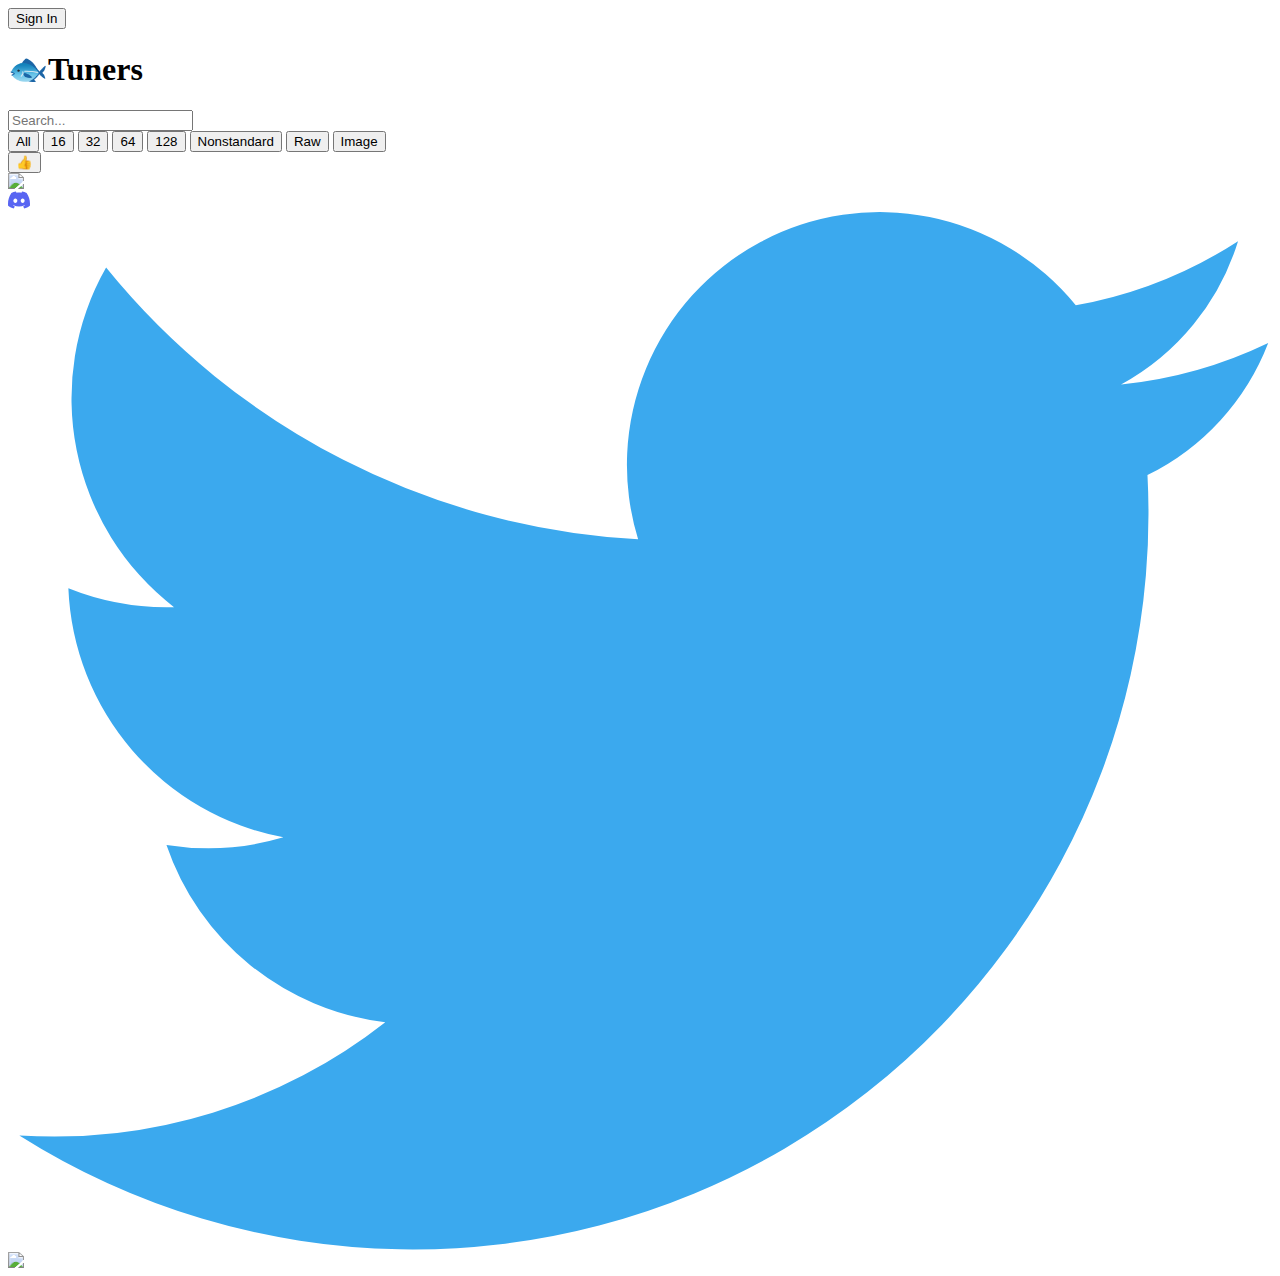
==== views/index.html @ dda7756e "fixed errors with tuner form url posting" ====
<html>

<head>
  <link rel="preconnect" href="https://fonts.googleapis.com">
  <link rel="preconnect" href="https://fonts.gstatic.com" crossorigin>
  <link href="https://fonts.googleapis.com/css2?family=Montserrat:ital,wght@0,400;0,600;1,100&display=swap"
    rel="stylesheet">
  <script src="https://unpkg.com/htmx.org@1.9.7"></script>
  <link rel="stylesheet" href="/main.css" />

</head>

<body>
  <script async crossorigin="anonymous"
    data-clerk-publishable-key="pk_test_ZXhhY3QtaW5zZWN0LTAuY2xlcmsuYWNjb3VudHMuZGV2JA" onload="window.Clerk.load()"
    src="https://exact-insect-0.clerk.accounts.dev/npm/@clerk/clerk-js@4/dist/clerk.browser.js" type="text/javascript">
    </script>

  <div class="app">

    <div class="header-row">
      <div class="top-nav">
        <button id="add-button" style="display: none" class="btn primary" hx-get="/tuners/form/" hx-target="#main-view">Add</button>
        <div id="auth-links">

          <button id="sign-in-button" class="btn primary" onclick="Clerk.openSignIn()">Sign In</button>
        </div>
        <div id="user-button"></div>

      </div>
    </div>
    <div class="header">

      <h1><span>🐟Tuners</span></h1>
      <div class="search-section" hx-search-filter>
        <input type="search" id="search-input" placeholder="Search..." name="key" hx-trigger="keyup changed delay:500ms"
          hx-target="#main-view">

        <div class="pills">
          <button class="pill" id="show-all" hx-target="#main-view">All</button>
          <button class="pill" hx-vals='{"size": "16"}' hx-target="#main-view">16</button>
          <button class="pill" hx-vals='{"size": "32"}' hx-target="#main-view">32</button>
          <button class="pill" hx-vals='{"size": "64"}' hx-target="#main-view">64</button>
          <button class="pill" hx-vals='{"size": "128"}' hx-target="#main-view">128</button>
          <button class="pill" hx-vals='{"size": "nonstandard"}' hx-target="#main-view">Nonstandard</button>
          <button class="pill" hx-vals='{"raw": "true"}' hx-target="#main-view">Raw</button>
          <button class="pill" hx-vals='{"imgprompt": "true"}' hx-target="#main-view">Image</button>          
          <button class="pill" id="liked-by-me" hx-vals='{"likedbyme": "true"}' style="display: block" hx-target="#main-view">👍</button>
          
        </div>
      </div>

    </div>
    <div class="content">
      <aside>
        <img src="fish.png" />
      </aside>

      <main>

        <div hx-get="/tuners" hx-trigger="load" hx-target="#main-view"
          hx-on:htmx:timeout="alert('Failed to fetch tuners')">
          <div id="main-view"></div>
        </div>
      </main>
    </div>
  </div>


  <script>
    const publishableKey = "pk_test_aGFuZHktbWFydGVuLTM4LmNsZXJrLmFjY291bnRzLmRldiQ";
    const frontendApi = 'https://exact-insect-0.clerk.accounts.dev';
    const version = '4.65.0';

    const startClerk = async () => {
      const Clerk = window.Clerk;

      try {

        await Clerk.load();
  
        const userButton = document.getElementById("user-button");
        const authLinks = document.getElementById("auth-links");
        const addButton = document.getElementById("add-button");
        Clerk.addListener(({ user }) => {
         
          authLinks.style.display = user ? "none" : "block";
          addButton.style.display = user ? "block" : "none";        

        });

        if (Clerk.user) {
          Clerk.mountUserButton(userButton, {
            afterSignOutUrl: "/"
          });
        addButton.style.display = "block";      
        }
      

    
  } catch (err) {
      console.error("Error starting Clerk: ", err);
    }
};

    (() => {
      const script = document.createElement("script");
      script.setAttribute("data-clerk-publishable-key", publishableKey);
      script.async = true;
      script.src = `https://cdn.jsdelivr.net/npm/@clerk/clerk-js@latest/dist/clerk.browser.js`;
      script.crossOrigin = "anonymous";
      script.addEventListener("load", startClerk);
      script.addEventListener("error", () => {
        document.getElementById("no-frontend-api-warning").hidden = false;
      });
      document.body.appendChild(script);
    })();
  </script>

</body>



<footer class="social-footer">
  <div class="social-media-links">
    <a href="https://discord.com/channels/@me/606590420713078788" target="_blank">
      <svg width="22px" height="22px" viewBox="0 -28.5 256 256" version="1.1" xmlns="http://www.w3.org/2000/svg"
        xmlns:xlink="http://www.w3.org/1999/xlink" preserveAspectRatio="xMidYMid">
        <path
          d="M216.856339,16.5966031 C200.285002,8.84328665 182.566144,3.2084988 164.041564,0 C161.766523,4.11318106 159.108624,9.64549908 157.276099,14.0464379 C137.583995,11.0849896 118.072967,11.0849896 98.7430163,14.0464379 C96.9108417,9.64549908 94.1925838,4.11318106 91.8971895,0 C73.3526068,3.2084988 55.6133949,8.86399117 39.0420583,16.6376612 C5.61752293,67.146514 -3.4433191,116.400813 1.08711069,164.955721 C23.2560196,181.510915 44.7403634,191.567697 65.8621325,198.148576 C71.0772151,190.971126 75.7283628,183.341335 79.7352139,175.300261 C72.104019,172.400575 64.7949724,168.822202 57.8887866,164.667963 C59.7209612,163.310589 61.5131304,161.891452 63.2445898,160.431257 C105.36741,180.133187 151.134928,180.133187 192.754523,160.431257 C194.506336,161.891452 196.298154,163.310589 198.110326,164.667963 C191.183787,168.842556 183.854737,172.420929 176.223542,175.320965 C180.230393,183.341335 184.861538,190.991831 190.096624,198.16893 C211.238746,191.588051 232.743023,181.531619 254.911949,164.955721 C260.227747,108.668201 245.831087,59.8662432 216.856339,16.5966031 Z M85.4738752,135.09489 C72.8290281,135.09489 62.4592217,123.290155 62.4592217,108.914901 C62.4592217,94.5396472 72.607595,82.7145587 85.4738752,82.7145587 C98.3405064,82.7145587 108.709962,94.5189427 108.488529,108.914901 C108.508531,123.290155 98.3405064,135.09489 85.4738752,135.09489 Z M170.525237,135.09489 C157.88039,135.09489 147.510584,123.290155 147.510584,108.914901 C147.510584,94.5396472 157.658606,82.7145587 170.525237,82.7145587 C183.391518,82.7145587 193.761324,94.5189427 193.539891,108.914901 C193.539891,123.290155 183.391518,135.09489 170.525237,135.09489 Z"
          fill="#5865F2" fill-rule="nonzero">

        </path>
      </svg>
    </a>
    <a href="https://twitter.com/promptsiren" target="_blank">
      <svg viewBox="328 355 335 276" xmlns="http://www.w3.org/2000/svg">
        <path d="
          M 630, 425
          A 195, 195 0 0 1 331, 600
          A 142, 142 0 0 0 428, 570
          A  70,  70 0 0 1 370, 523
          A  70,  70 0 0 0 401, 521
          A  70,  70 0 0 1 344, 455
          A  70,  70 0 0 0 372, 460
          A  70,  70 0 0 1 354, 370
          A 195, 195 0 0 0 495, 442
          A  67,  67 0 0 1 611, 380
          A 117, 117 0 0 0 654, 363
          A  65,  65 0 0 1 623, 401
          A 117, 117 0 0 0 662, 390
          A  65,  65 0 0 1 630, 425
          Z" style="fill:#3BA9EE;" />
      </svg>
    </a>
    <img src="logo.png" />
  </div>
</footer>

</html>


<script>
  document.addEventListener("DOMContentLoaded", function () {

    // Select DOM elements that will be used multiple times.
    const searchInput = document.getElementById('search-input');
    const pills = document.querySelectorAll('.pills .pill');
    const allPill = document.getElementById('show-all');
    const sizePills = document.querySelectorAll('.pill[hx-vals*="size"]');
    const filterPills = document.querySelectorAll('.pill[hx-vals*="true"]');

    // Updates the 'All' pill's visual state and URL parameters.
    function updateAllPillState() {
      // 'All' pill should be selected if no other filter is active.
      const isAnyFilterPillSelected = Array.from(pills).some(pill => pill !== allPill && pill.classList.contains('selected'));
      if (!isAnyFilterPillSelected) {
        allPill.classList.add('selected');
      } else {
        allPill.classList.remove('selected');
      }
    }

    function updateURL() {
      // Start with an empty URLSearchParams object.
      const params = new URLSearchParams();

      // Add the search term if present.
      if (searchInput.value) {
        params.set('key', searchInput.value.trim());
      }

      // Rebuild the search parameters based on selected pills.
      pills.forEach(pill => {
        if (pill !== allPill && pill.classList.contains('selected')) {
          const vals = JSON.parse(pill.getAttribute('hx-vals') || '{}');
          Object.keys(vals).forEach(key => {
            params.set(key, vals[key]);
          });
        }

      });

      // Update the browser's URL.
      const newSearchString = params.toString();
      const newUrl = window.location.pathname + (newSearchString ? '?' + newSearchString : '');
      history.replaceState({}, '', newUrl);

      // Update visual state for the 'All' button.
      updateAllPillState();
    }


    // Clears all filter selections except for the 'All' pill and triggers a search update.
    function resetFilters() {
      // Clear all selections and reset the URL to the base path.
      Array.from(pills).forEach(pill => pill.classList.remove('selected'));
      allPill.classList.add('selected');
      searchInput.value = '';

      const newUrl = window.location.pathname;
      history.replaceState({}, '', newUrl);
      triggerHTMXUpdate(); // Trigger search update to fetch and display results.
    }

    // Prepopulates the search input based on the URL search parameters.
    function prepopulateSearchInput() {
      const params = new URLSearchParams(window.location.search);
      const key = params.get('key');
      if (key) {
        searchInput.value = key;
      }
    }


    // Build search parameters from the current state for an HTMX request.
    function buildSearchParams() {
      // Construct an object to hold search parameters.
      const searchParams = {};
      if (searchInput.value) {
        searchParams.key = searchInput.value; // Include the search input if present.
      }
      Array.from(pills).filter(pill => pill !== allPill && pill.classList.contains('selected')).forEach(pill => {
        const vals = JSON.parse(pill.getAttribute('hx-vals') || '{}');
        Object.assign(searchParams, vals); // Merge pill values into search parameters.
      });
      return searchParams;
    }

    // Event listeners.
    searchInput.addEventListener('input', () => {
      updateStateAndView();
    });

    allPill.addEventListener('click', resetFilters); // Reset filters when 'All' pill is clicked.

    // Handle click events for size pills with exclusive selection.
    Array.from(sizePills).forEach(pill => {
      pill.addEventListener('click', () => {
        const alreadySelected = pill.classList.contains('selected');
        Array.from(sizePills).forEach(sizePill => sizePill.classList.remove('selected')); // Remove 'selected' from all size pills first.
        if (!alreadySelected) {
          pill.classList.add('selected'); // Add 'selected' only if it wasn't already selected.
        }
        // It's important to call updateStateAndView after modifying the pill classes.
        updateStateAndView();
      });
    });


    // Handle click events for other filter pills, allowing combination of filters.
    Array.from(filterPills).forEach(pill => {
      pill.addEventListener('click', () => {
        pill.classList.toggle('selected'); // Toggle selection state.
        updateStateAndView();
      });
    });

    function updatePillSelectionFromURL() {
      const params = new URLSearchParams(window.location.search);
      pills.forEach(pill => {
        const vals = pill.getAttribute('hx-vals') ? JSON.parse(pill.getAttribute('hx-vals')) : {};
        const isSelected = Object.keys(vals).every(key => {
          const paramValue = params.get(key);
          return String(vals[key]) === String(paramValue);
        });
        pill.classList.toggle('selected', isSelected);
      });

      updateAllPillState();
    }

    // New consolidated function to update state and view.
    function updateStateAndView() {
      updateURL();
      triggerHTMXUpdate();
    }

    // Function to build the base URL or URL with search parameters
    function constructHTMXGetUrl() {
      // Extract the base URL and start building the full URL.
      const baseUrl = "/search";
      const searchParams = buildSearchParams(); // This includes both filter and search key parameters.

      // If there are parameters to add to the URL, append them.
      const queryString = new URLSearchParams(searchParams).toString();
      return baseUrl + (queryString ? '?' + queryString : ''); // Append parameters if any exist.
    }

    // Function to trigger the HTMX request with the new URL
    function triggerHTMXUpdate() {
      const htmxTarget = htmx.find("#main-view");
      const newUrl = constructHTMXGetUrl();
      htmx.ajax('GET', newUrl, htmxTarget);
    }

    // Listen to 'popstate' to handle browser navigation events.
    window.addEventListener('popstate', () => {

      updatePillSelectionFromURL();
      updateStateAndView(); // Update pills and URL without pushing a new state.      
    });

    // Trigger initial search update to load the correct tuners based on URL state.
    prepopulateSearchInput();
    updatePillSelectionFromURL();
    updateStateAndView();
  });

</script>
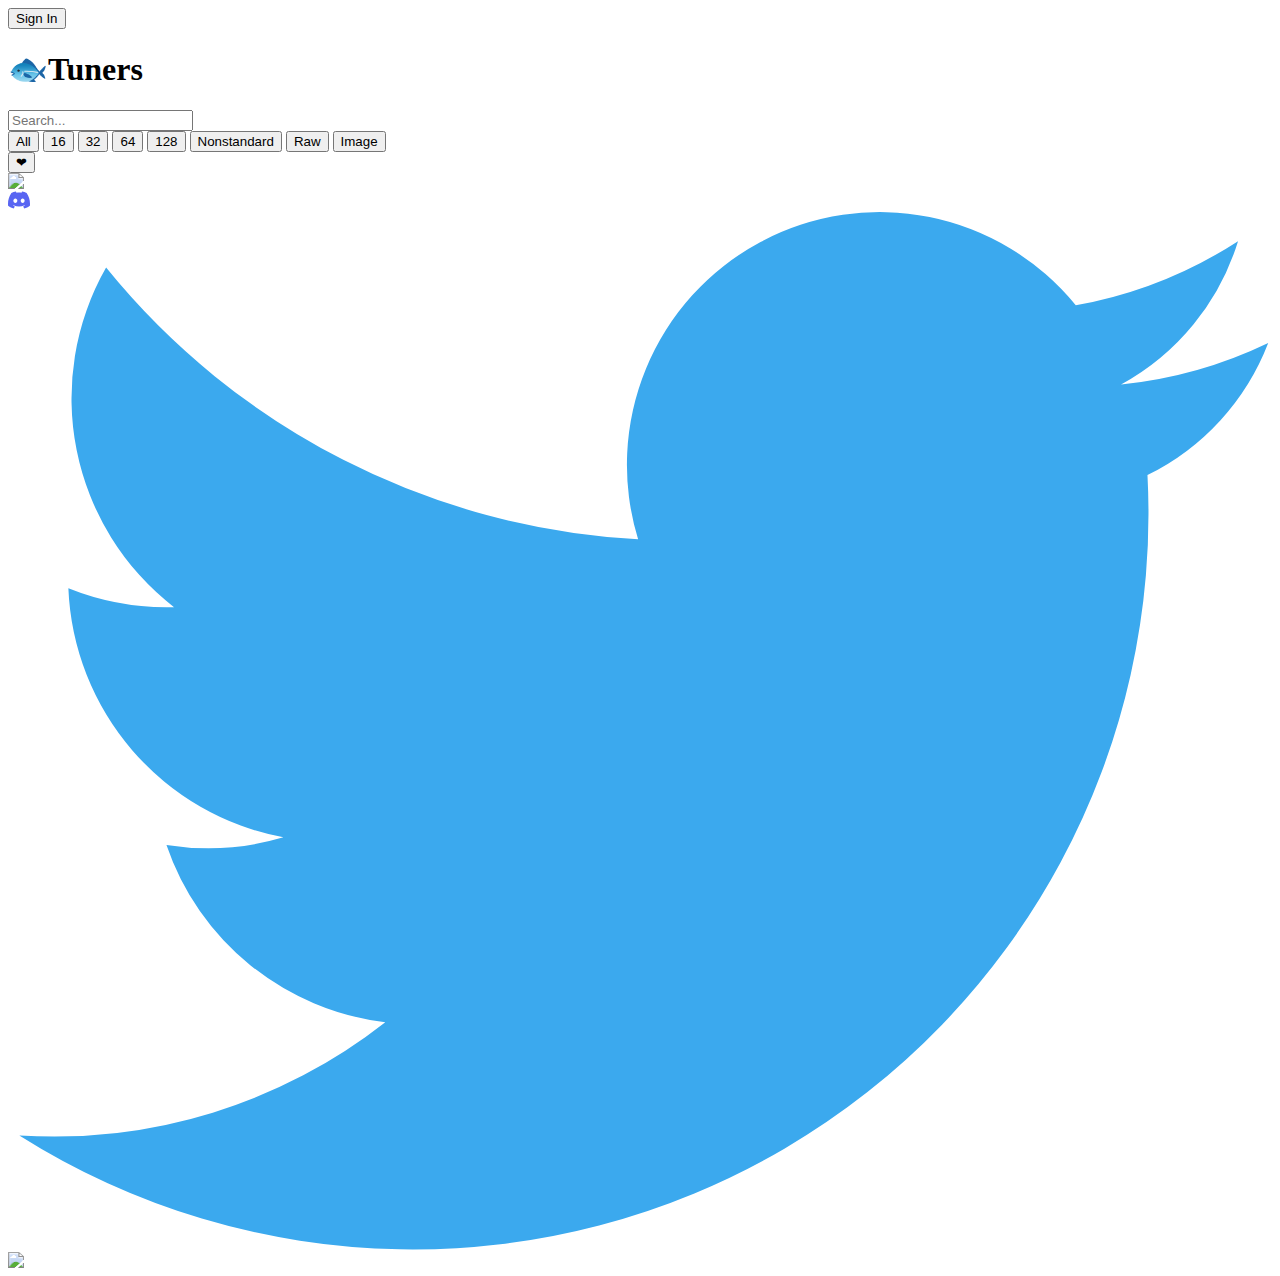
==== commit dd76bc59: "update to styles" ====
--- a/views/index.html
+++ b/views/index.html
@@ -45,7 +45,7 @@
           <button class="pill" hx-vals='{"size": "nonstandard"}' hx-target="#main-view">Nonstandard</button>
           <button class="pill" hx-vals='{"raw": "true"}' hx-target="#main-view">Raw</button>
           <button class="pill" hx-vals='{"imgprompt": "true"}' hx-target="#main-view">Image</button>          
-          <button class="pill" id="liked-by-me" hx-vals='{"likedbyme": "true"}' style="display: block" hx-target="#main-view">👍</button>
+          <button class="pill" id="liked-by-me" hx-vals='{"likedbyme": "true"}' style="display: block" hx-target="#main-view">❤</button>
           
         </div>
       </div>
@@ -161,6 +161,7 @@
 
 
 <script>
+
   document.addEventListener("DOMContentLoaded", function () {
 
     // Select DOM elements that will be used multiple times.
@@ -327,4 +328,16 @@
     updateStateAndView();
   });
 
+  document.body.addEventListener('htmx:responseError', function(event) {
+  // Check if the error is a 401 Unauthorized
+  if (event.detail.xhr.status === 401) {
+    // Check if the request was for comments
+    const requestUrl = event.detail.xhr.responseURL;
+    if (requestUrl.includes('/comments/')) {
+      alert('You must be logged in to access this');
+    }
+  }
+});
+
+
 </script>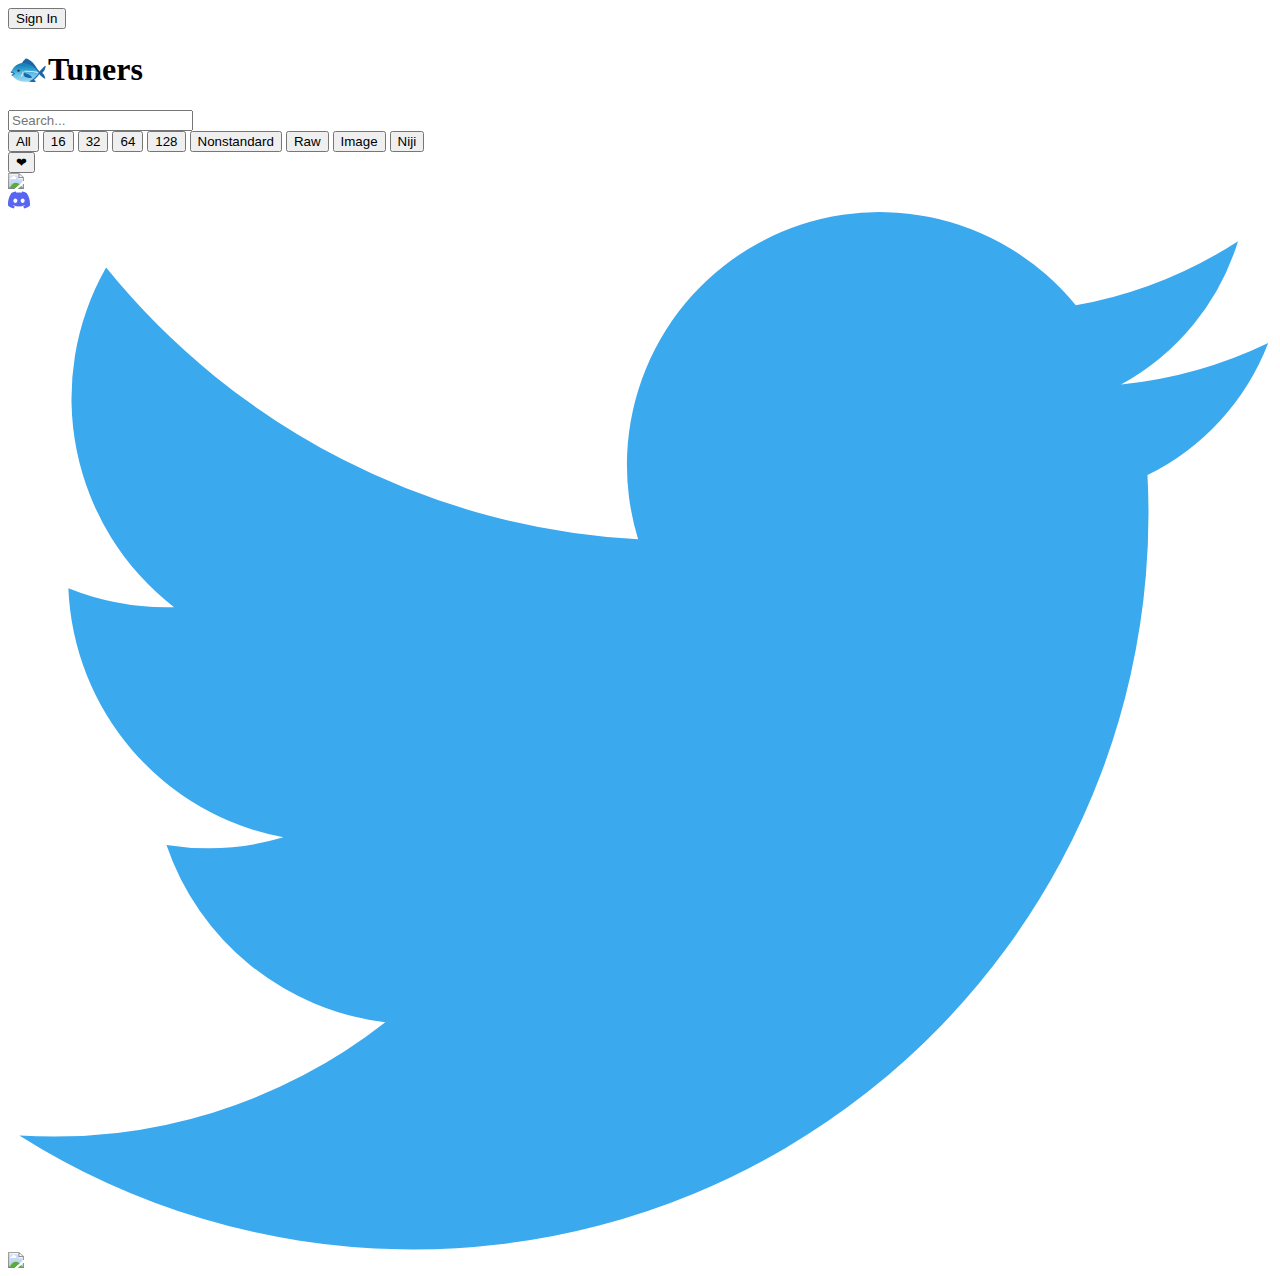
==== commit 952aa237: "added niji filtering" ====
--- a/views/index.html
+++ b/views/index.html
@@ -44,7 +44,8 @@
           <button class="pill" hx-vals='{"size": "128"}' hx-target="#main-view">128</button>
           <button class="pill" hx-vals='{"size": "nonstandard"}' hx-target="#main-view">Nonstandard</button>
           <button class="pill" hx-vals='{"raw": "true"}' hx-target="#main-view">Raw</button>
-          <button class="pill" hx-vals='{"imgprompt": "true"}' hx-target="#main-view">Image</button>          
+          <button class="pill" hx-vals='{"imgprompt": "true"}' hx-target="#main-view">Image</button>
+          <button class="pill" hx-vals='{"niji": "true"}' hx-target="#main-view">Niji</button>          
           <button class="pill" id="liked-by-me" hx-vals='{"likedbyme": "true"}' style="display: block" hx-target="#main-view">❤</button>
           
         </div>
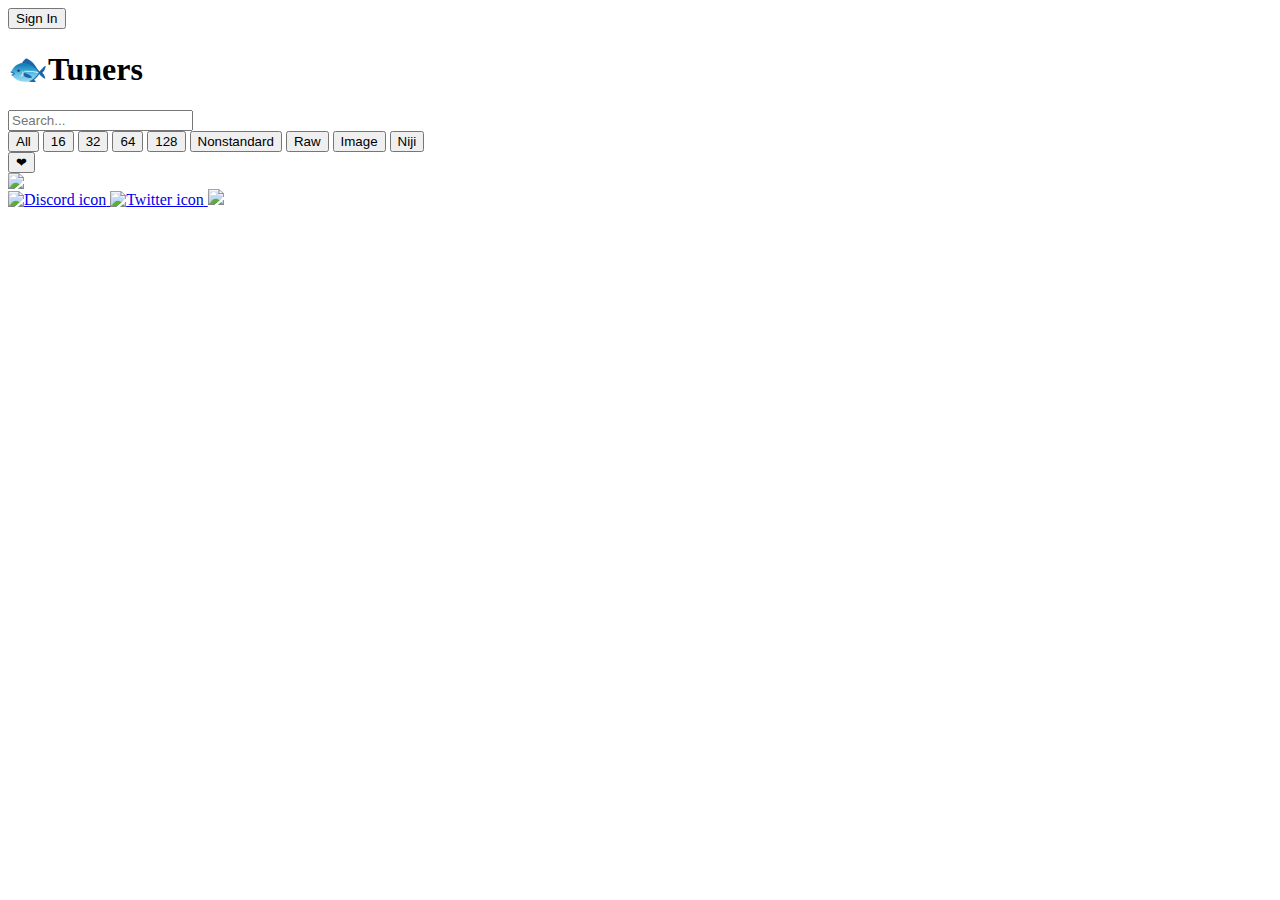
==== commit a467ba35: "fixed weird authLikes bug, svgs, and withAuth" ====
--- a/views/index.html
+++ b/views/index.html
@@ -20,7 +20,8 @@
 
     <div class="header-row">
       <div class="top-nav">
-        <button id="add-button" style="display: none" class="btn primary" hx-get="/tuners/form/" hx-target="#main-view">Add</button>
+        <button id="add-button" style="display: none" class="btn primary" hx-get="/tuners/form/"
+          hx-target="#main-view">Add</button>
         <div id="auth-links">
 
           <button id="sign-in-button" class="btn primary" onclick="Clerk.openSignIn()">Sign In</button>
@@ -32,7 +33,7 @@
     <div class="header">
 
       <h1><span>🐟Tuners</span></h1>
-      <div class="search-section" hx-search-filter>
+      <div class="search-section" hx-search-filter hx-indicator="#loading-indicator">
         <input type="search" id="search-input" placeholder="Search..." name="key" hx-trigger="keyup changed delay:500ms"
           hx-target="#main-view">
 
@@ -45,9 +46,10 @@
           <button class="pill" hx-vals='{"size": "nonstandard"}' hx-target="#main-view">Nonstandard</button>
           <button class="pill" hx-vals='{"raw": "true"}' hx-target="#main-view">Raw</button>
           <button class="pill" hx-vals='{"imgprompt": "true"}' hx-target="#main-view">Image</button>
-          <button class="pill" hx-vals='{"niji": "true"}' hx-target="#main-view">Niji</button>          
-          <button class="pill" id="liked-by-me" hx-vals='{"likedbyme": "true"}' style="display: block" hx-target="#main-view">❤</button>
-          
+          <button class="pill" hx-vals='{"niji": "true"}' hx-target="#main-view">Niji</button>
+          <button class="pill" id="liked-by-me" hx-vals='{"likedbyme": "true"}' style="display: block"
+            hx-target="#main-view">❤</button>
+
         </div>
       </div>
 
@@ -61,6 +63,7 @@
 
         <div hx-get="/tuners" hx-trigger="load" hx-target="#main-view"
           hx-on:htmx:timeout="alert('Failed to fetch tuners')">
+          <img id="loading-indicator" src="/three-dots.svg" class="htmx-indicator" style="display: none;" />
           <div id="main-view"></div>
         </div>
       </main>
@@ -79,14 +82,14 @@
       try {
 
         await Clerk.load();
-  
+
         const userButton = document.getElementById("user-button");
         const authLinks = document.getElementById("auth-links");
         const addButton = document.getElementById("add-button");
         Clerk.addListener(({ user }) => {
-         
+
           authLinks.style.display = user ? "none" : "block";
-          addButton.style.display = user ? "block" : "none";        
+          addButton.style.display = user ? "block" : "none";
 
         });
 
@@ -94,15 +97,13 @@
           Clerk.mountUserButton(userButton, {
             afterSignOutUrl: "/"
           });
-        addButton.style.display = "block";      
+          addButton.style.display = "block";
         }
-      
-
-    
-  } catch (err) {
-      console.error("Error starting Clerk: ", err);
-    }
-};
+
+      } catch (err) {
+        console.error("Error starting Clerk: ", err);
+      }
+    };
 
     (() => {
       const script = document.createElement("script");
@@ -125,39 +126,22 @@
 <footer class="social-footer">
   <div class="social-media-links">
     <a href="https://discord.com/channels/@me/606590420713078788" target="_blank">
-      <svg width="22px" height="22px" viewBox="0 -28.5 256 256" version="1.1" xmlns="http://www.w3.org/2000/svg"
-        xmlns:xlink="http://www.w3.org/1999/xlink" preserveAspectRatio="xMidYMid">
-        <path
-          d="M216.856339,16.5966031 C200.285002,8.84328665 182.566144,3.2084988 164.041564,0 C161.766523,4.11318106 159.108624,9.64549908 157.276099,14.0464379 C137.583995,11.0849896 118.072967,11.0849896 98.7430163,14.0464379 C96.9108417,9.64549908 94.1925838,4.11318106 91.8971895,0 C73.3526068,3.2084988 55.6133949,8.86399117 39.0420583,16.6376612 C5.61752293,67.146514 -3.4433191,116.400813 1.08711069,164.955721 C23.2560196,181.510915 44.7403634,191.567697 65.8621325,198.148576 C71.0772151,190.971126 75.7283628,183.341335 79.7352139,175.300261 C72.104019,172.400575 64.7949724,168.822202 57.8887866,164.667963 C59.7209612,163.310589 61.5131304,161.891452 63.2445898,160.431257 C105.36741,180.133187 151.134928,180.133187 192.754523,160.431257 C194.506336,161.891452 196.298154,163.310589 198.110326,164.667963 C191.183787,168.842556 183.854737,172.420929 176.223542,175.320965 C180.230393,183.341335 184.861538,190.991831 190.096624,198.16893 C211.238746,191.588051 232.743023,181.531619 254.911949,164.955721 C260.227747,108.668201 245.831087,59.8662432 216.856339,16.5966031 Z M85.4738752,135.09489 C72.8290281,135.09489 62.4592217,123.290155 62.4592217,108.914901 C62.4592217,94.5396472 72.607595,82.7145587 85.4738752,82.7145587 C98.3405064,82.7145587 108.709962,94.5189427 108.488529,108.914901 C108.508531,123.290155 98.3405064,135.09489 85.4738752,135.09489 Z M170.525237,135.09489 C157.88039,135.09489 147.510584,123.290155 147.510584,108.914901 C147.510584,94.5396472 157.658606,82.7145587 170.525237,82.7145587 C183.391518,82.7145587 193.761324,94.5189427 193.539891,108.914901 C193.539891,123.290155 183.391518,135.09489 170.525237,135.09489 Z"
-          fill="#5865F2" fill-rule="nonzero">
-
-        </path>
-      </svg>
+      <img src="/discord.svg" alt="Discord icon">
     </a>
     <a href="https://twitter.com/promptsiren" target="_blank">
-      <svg viewBox="328 355 335 276" xmlns="http://www.w3.org/2000/svg">
-        <path d="
-          M 630, 425
-          A 195, 195 0 0 1 331, 600
-          A 142, 142 0 0 0 428, 570
-          A  70,  70 0 0 1 370, 523
-          A  70,  70 0 0 0 401, 521
-          A  70,  70 0 0 1 344, 455
-          A  70,  70 0 0 0 372, 460
-          A  70,  70 0 0 1 354, 370
-          A 195, 195 0 0 0 495, 442
-          A  67,  67 0 0 1 611, 380
-          A 117, 117 0 0 0 654, 363
-          A  65,  65 0 0 1 623, 401
-          A 117, 117 0 0 0 662, 390
-          A  65,  65 0 0 1 630, 425
-          Z" style="fill:#3BA9EE;" />
-      </svg>
+      <img src="/twitter.svg" alt="Twitter icon">
+
     </a>
     <img src="logo.png" />
   </div>
 </footer>
 
+<div id="user-likes" hx-get="/authUser/likes" hx-trigger="changed" style="display:none;"></div>
+<form id="likes-storage-form" method="post" hx-target="#main-view" style="display: none"
+  hx-encoding="multipart/form-data">>
+  <input type="hidden" id="likes-input" style="display: none" name="likedbyuser" value="">
+</form>
+
 </html>
 
 
@@ -165,12 +149,17 @@
 
   document.addEventListener("DOMContentLoaded", function () {
 
-    // Select DOM elements that will be used multiple times.
     const searchInput = document.getElementById('search-input');
     const pills = document.querySelectorAll('.pills .pill');
     const allPill = document.getElementById('show-all');
     const sizePills = document.querySelectorAll('.pill[hx-vals*="size"]');
     const filterPills = document.querySelectorAll('.pill[hx-vals*="true"]');
+
+    const likedByMePill = document.getElementById('liked-by-me');
+    likedByMePill.addEventListener('click', function () {
+      const userLikes = JSON.parse(localStorage.getItem('userLikes')) || [];
+      document.getElementById('likes-input').value = JSON.stringify(userLikes);
+    });
 
     // Updates the 'All' pill's visual state and URL parameters.
     function updateAllPillState() {
@@ -191,7 +180,6 @@
       if (searchInput.value) {
         params.set('key', searchInput.value.trim());
       }
-
       // Rebuild the search parameters based on selected pills.
       pills.forEach(pill => {
         if (pill !== allPill && pill.classList.contains('selected')) {
@@ -200,9 +188,7 @@
             params.set(key, vals[key]);
           });
         }
-
-      });
-
+      });
       // Update the browser's URL.
       const newSearchString = params.toString();
       const newUrl = window.location.pathname + (newSearchString ? '?' + newSearchString : '');
@@ -233,7 +219,6 @@
         searchInput.value = key;
       }
     }
-
 
     // Build search parameters from the current state for an HTMX request.
     function buildSearchParams() {
@@ -264,7 +249,7 @@
         if (!alreadySelected) {
           pill.classList.add('selected'); // Add 'selected' only if it wasn't already selected.
         }
-        // It's important to call updateStateAndView after modifying the pill classes.
+
         updateStateAndView();
       });
     });
@@ -313,7 +298,17 @@
     function triggerHTMXUpdate() {
       const htmxTarget = htmx.find("#main-view");
       const newUrl = constructHTMXGetUrl();
-      htmx.ajax('GET', newUrl, htmxTarget);
+
+
+      if (likedByMePill.classList.contains('selected')) {
+        // Send a POST request with the form data
+        htmx.ajax('POST', newUrl, { source: '#likes-storage-form', swap: '${htmxTarget}' })
+
+
+      } else {
+        // Regular GET request
+        htmx.ajax('GET', newUrl, htmxTarget);
+      }
     }
 
     // Listen to 'popstate' to handle browser navigation events.
@@ -327,18 +322,124 @@
     prepopulateSearchInput();
     updatePillSelectionFromURL();
     updateStateAndView();
+
+
+
   });
 
-  document.body.addEventListener('htmx:responseError', function(event) {
-  // Check if the error is a 401 Unauthorized
-  if (event.detail.xhr.status === 401) {
-    // Check if the request was for comments
-    const requestUrl = event.detail.xhr.responseURL;
-    if (requestUrl.includes('/comments/')) {
-      alert('You must be logged in to access this');
-    }
+  document.body.addEventListener('htmx:responseError', function (event) {
+    // Check if the error is a 401 Unauthorized
+    if (event.detail.xhr.status === 401) {
+      // Check if the request was for comments
+      const requestUrl = event.detail.xhr.responseURL;
+      if (requestUrl.includes('/comments/')) {
+        alert('You must be logged in to access this');
+      }
+    }
+  });
+
+  // Helper functions for likes
+  function isTunerLiked(tunerId) {
+    const likesArray = JSON.parse(localStorage.getItem('userLikes')) || [];
+    return likesArray.includes(tunerId);
   }
-});
+
+  function updateLikes(tunerId, isLiked) {
+    let likesArray = JSON.parse(localStorage.getItem('userLikes')) || [];
+    if (isLiked) {
+      if (!likesArray.includes(tunerId)) {
+        likesArray.push(tunerId);
+      }
+    } else {
+      likesArray = likesArray.filter(id => id !== tunerId);
+    }
+    localStorage.setItem('userLikes', JSON.stringify(likesArray));
+    updateLikeUI(tunerId);
+  }
+
+  function updateLikeUI(tunerId) {
+    const likeButton = document.querySelector(`button.like[data-tuner-id="${tunerId}"]`);
+    if (likeButton) {
+      const isLiked = isTunerLiked(tunerId);
+      likeButton.classList.toggle('selected', isLiked);
+      likeButton.setAttribute('data-liked', isLiked ? 'true' : 'false');
+      const img = likeButton.querySelector('img'); // Get the img element inside the button
+        if (isLiked) {
+            img.src = '/like-selected.svg'; // Path to the selected icon
+        } else {
+            img.src = '/like.svg'; // Path to the default icon
+        }
+    } else {
+      console.log('No like button found for ID:', tunerId);
+    }
+  }
+
+
+  // Event listener for like button clicks
+  document.body.addEventListener('click', function (event) {
+    const button = event.target.closest('.like');
+    if (button) {
+      const tunerId = button.getAttribute('data-tuner-id').trim();
+      const isLiked = !isTunerLiked(tunerId); // Toggle the like state
+      updateLikes(tunerId, isLiked);
+
+      const hiddenInput = document.querySelector(`#liked-state-${tunerId}`);
+      if (hiddenInput) {
+        hiddenInput.value = isLiked.toString();
+      }
+    }
+  });
+
+  function initializeLikeButtonStates() {
+    const userLikes = JSON.parse(localStorage.getItem('userLikes')) || [];
+    const likeButtons = document.querySelectorAll('button.like');
+
+    likeButtons.forEach(button => {
+      const tunerId = button.getAttribute('data-tuner-id');
+      const isLiked = userLikes.includes(tunerId);
+
+      button.classList.toggle('selected', isLiked);
+      button.setAttribute('data-liked', isLiked ? 'true' : 'false');
+      const img = button.querySelector('img'); 
+        if (isLiked) {
+            img.src = '/like-selected.svg';
+        } else {
+            img.src = '/like.svg'; 
+        }
+      const hiddenInput = document.querySelector(`#liked-state-${tunerId}`);
+      if (hiddenInput) {
+        hiddenInput.value = isLiked.toString();
+      }
+    });
+  }
+
+
+  // Call the initialization function when HTMX completes loading content
+  document.body.addEventListener('htmx:load', function (event) {
+    initializeLikeButtonStates();
+  });
+
+  document.body.addEventListener('htmx:afterSwap', function (event) {
+    if (event.target.id === 'user-likes') {
+      if (event.detail.xhr.status === 401) {
+        // Handle the case when the user is not logged in
+        console.log('User is not logged in. Skipping user likes update.');
+        return;
+      } else if (event.detail.xhr.status === 500) {
+        // Handle server errors
+        console.error('Failed to fetch user likes from the server.');
+        return;
+      }
+      try {
+        const userLikes = JSON.parse(event.detail.xhr.responseText);
+        localStorage.setItem('userLikes', JSON.stringify(userLikes));
+        initializeLikeButtonStates();
+      } catch (error) {
+        console.error('Error parsing user likes response:', error);
+      }
+    }
+  });
+
 
 
 </script>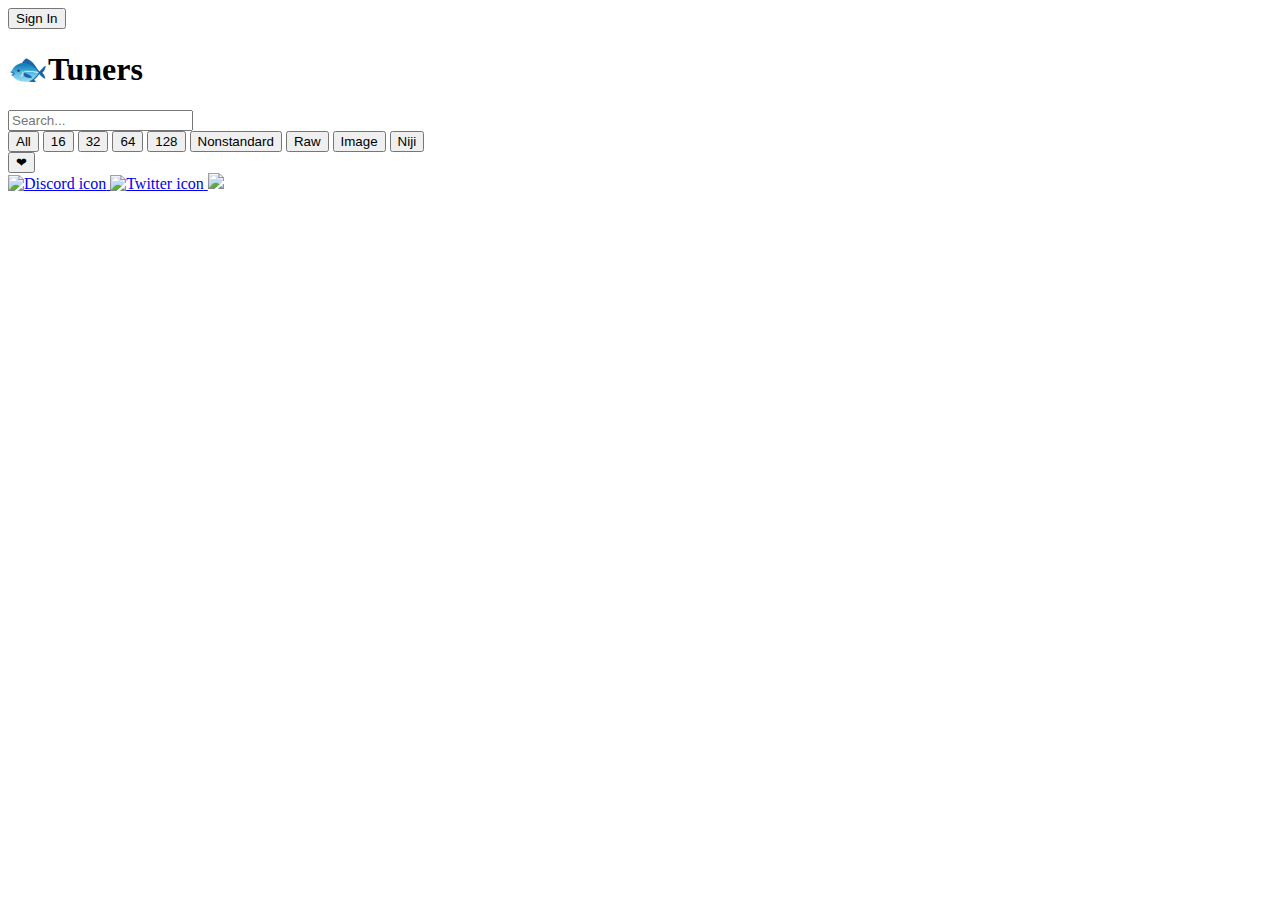
==== commit 50faf38b: "added images, comment class capitalization search" ====
--- a/views/index.html
+++ b/views/index.html
@@ -10,7 +10,7 @@
 
 </head>
 
-<body>
+<body>  
   <script async crossorigin="anonymous"
     data-clerk-publishable-key="pk_test_ZXhhY3QtaW5zZWN0LTAuY2xlcmsuYWNjb3VudHMuZGV2JA" onload="window.Clerk.load()"
     src="https://exact-insect-0.clerk.accounts.dev/npm/@clerk/clerk-js@4/dist/clerk.browser.js" type="text/javascript">
@@ -55,9 +55,9 @@
 
     </div>
     <div class="content">
-      <aside>
+      <!-- <aside>
         <img src="fish.png" />
-      </aside>
+      </aside> -->
 
       <main>
 
@@ -138,7 +138,7 @@
 
 <div id="user-likes" hx-get="/authUser/likes" hx-trigger="changed" style="display:none;"></div>
 <form id="likes-storage-form" method="post" hx-target="#main-view" style="display: none"
-  hx-encoding="multipart/form-data">>
+  hx-encoding="multipart/form-data">
   <input type="hidden" id="likes-input" style="display: none" name="likedbyuser" value="">
 </form>
 
@@ -172,7 +172,7 @@
       }
     }
 
-    function updateURL() {
+    window.updateURL = function () {
       // Start with an empty URLSearchParams object.
       const params = new URLSearchParams();
 
@@ -221,7 +221,7 @@
     }
 
     // Build search parameters from the current state for an HTMX request.
-    function buildSearchParams() {
+    window.buildSearchParams = function () {
       // Construct an object to hold search parameters.
       const searchParams = {};
       if (searchInput.value) {
@@ -238,6 +238,10 @@
     searchInput.addEventListener('input', () => {
       updateStateAndView();
     });
+
+
+
+
 
     allPill.addEventListener('click', resetFilters); // Reset filters when 'All' pill is clicked.
 
@@ -278,27 +282,27 @@
     }
 
     // New consolidated function to update state and view.
-    function updateStateAndView() {
+    window.updateStateAndView = function () {
       updateURL();
       triggerHTMXUpdate();
     }
 
     // Function to build the base URL or URL with search parameters
-    function constructHTMXGetUrl() {
+    window.constructHTMXGetUrl = function () {
       // Extract the base URL and start building the full URL.
       const baseUrl = "/search";
-      const searchParams = buildSearchParams(); // This includes both filter and search key parameters.
-
+      const searchParams = buildSearchParams();
       // If there are parameters to add to the URL, append them.
       const queryString = new URLSearchParams(searchParams).toString();
       return baseUrl + (queryString ? '?' + queryString : ''); // Append parameters if any exist.
     }
 
     // Function to trigger the HTMX request with the new URL
-    function triggerHTMXUpdate() {
+    window.triggerHTMXUpdate = function () {
       const htmxTarget = htmx.find("#main-view");
       const newUrl = constructHTMXGetUrl();
 
+      // document.dispatchEvent(new CustomEvent('searchUpdated', { detail: { newUrl } }));
 
       if (likedByMePill.classList.contains('selected')) {
         // Send a POST request with the form data
@@ -364,11 +368,11 @@
       likeButton.classList.toggle('selected', isLiked);
       likeButton.setAttribute('data-liked', isLiked ? 'true' : 'false');
       const img = likeButton.querySelector('img'); // Get the img element inside the button
-        if (isLiked) {
-            img.src = '/like-selected.svg'; // Path to the selected icon
-        } else {
-            img.src = '/like.svg'; // Path to the default icon
-        }
+      if (isLiked) {
+        img.src = '/like-selected.svg'; // Path to the selected icon
+      } else {
+        img.src = '/like.svg'; // Path to the default icon
+      }
     } else {
       console.log('No like button found for ID:', tunerId);
     }
@@ -400,12 +404,12 @@
 
       button.classList.toggle('selected', isLiked);
       button.setAttribute('data-liked', isLiked ? 'true' : 'false');
-      const img = button.querySelector('img'); 
-        if (isLiked) {
-            img.src = '/like-selected.svg';
-        } else {
-            img.src = '/like.svg'; 
-        }
+      const img = button.querySelector('img');
+      if (isLiked) {
+        img.src = '/like-selected.svg';
+      } else {
+        img.src = '/like.svg';
+      }
       const hiddenInput = document.querySelector(`#liked-state-${tunerId}`);
       if (hiddenInput) {
         hiddenInput.value = isLiked.toString();
